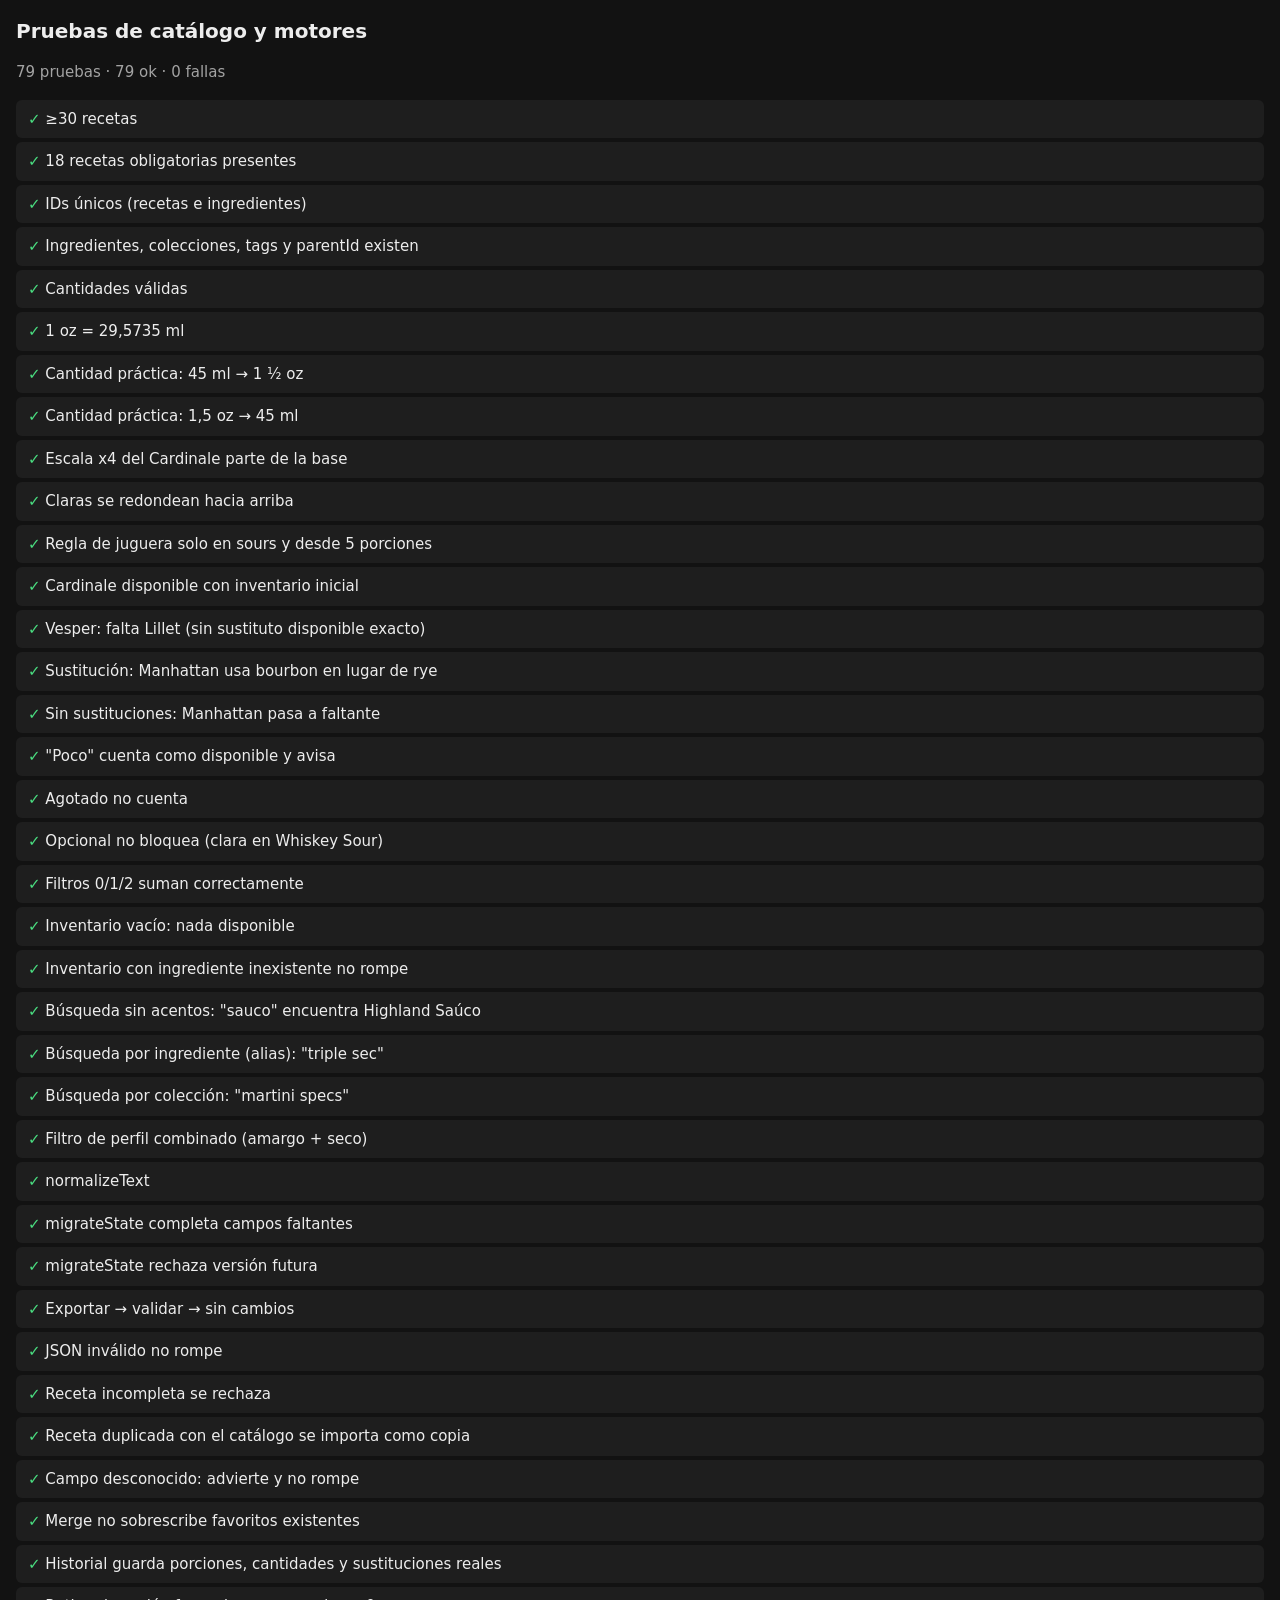
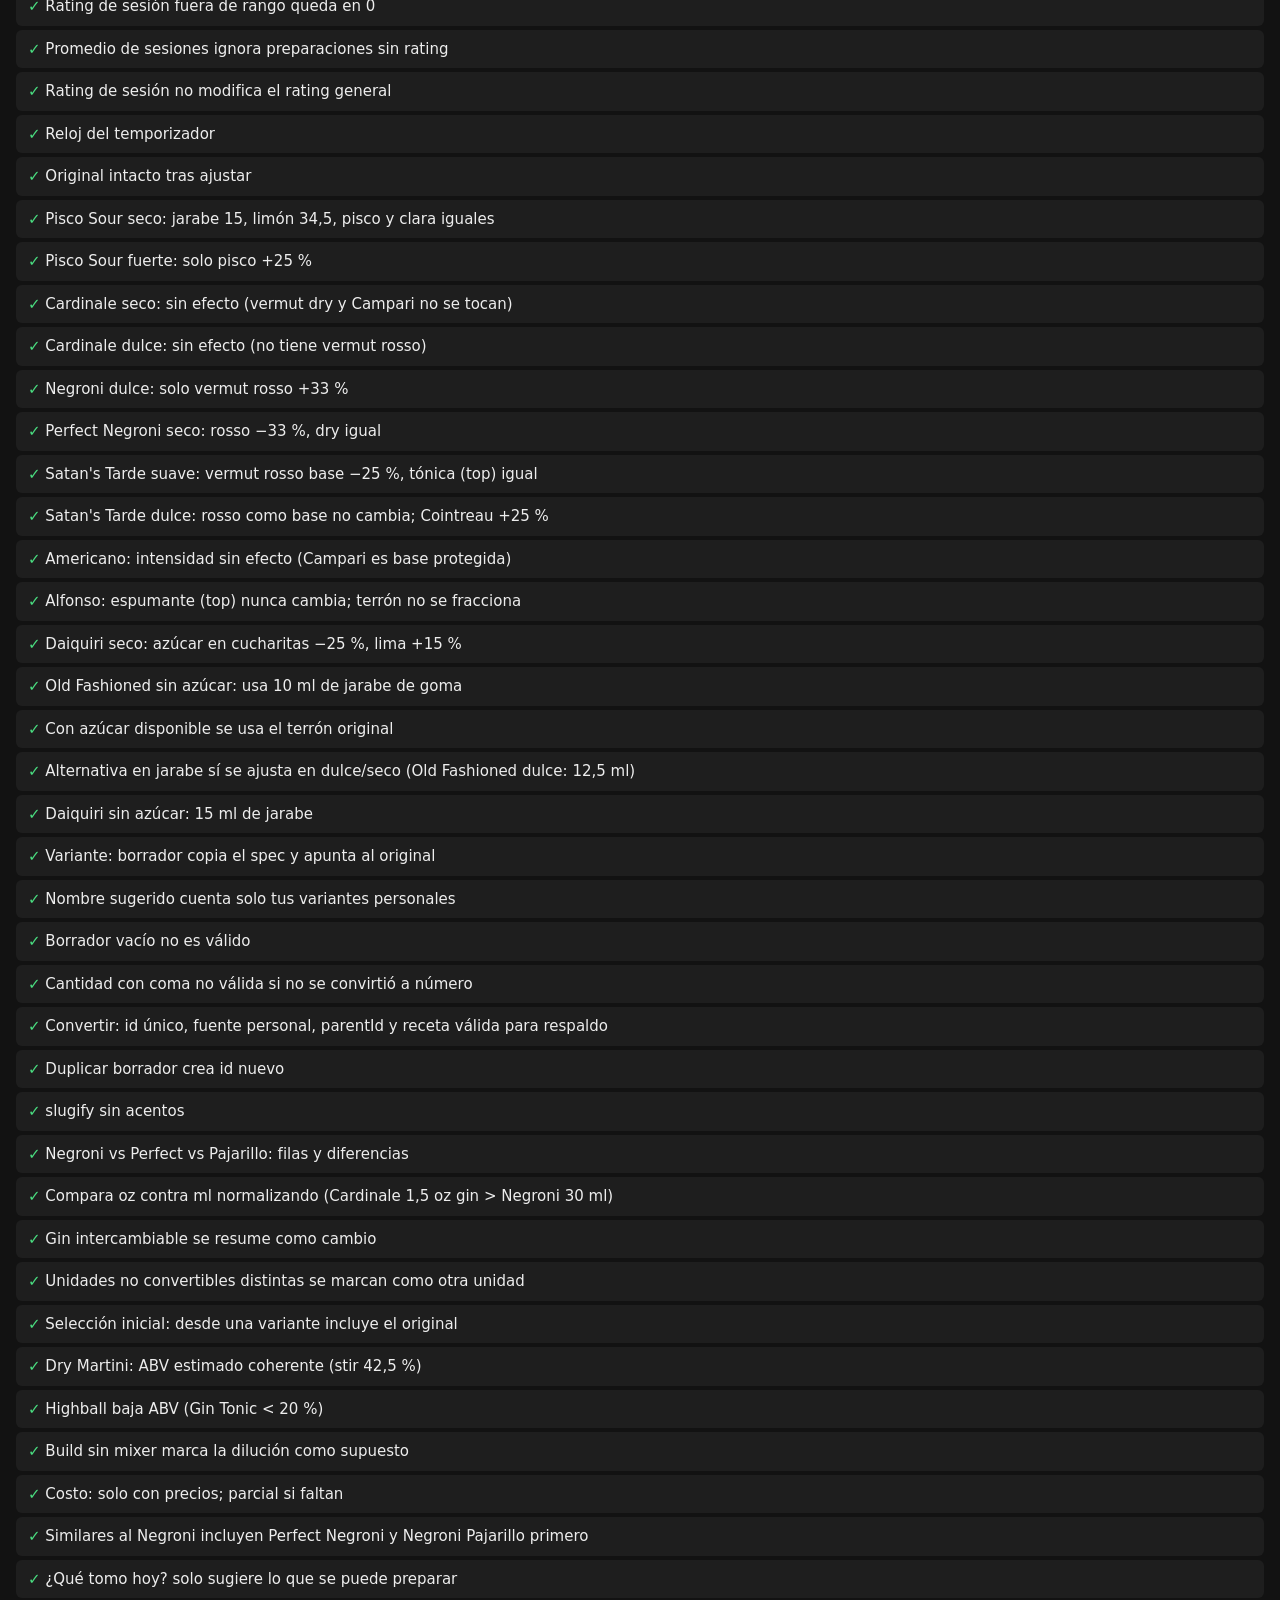
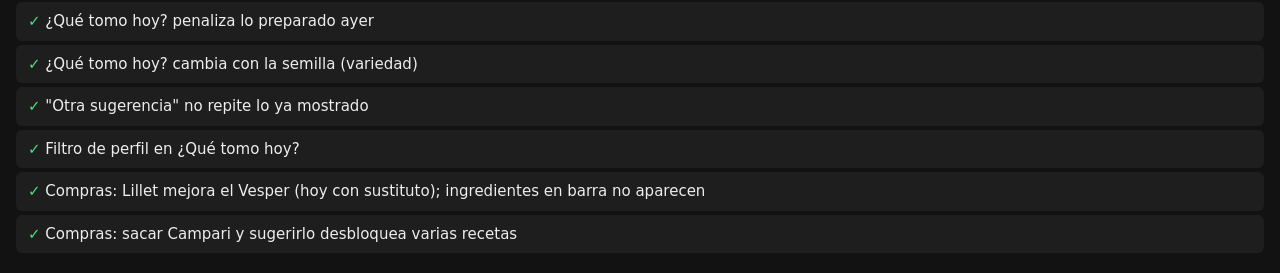
==== tests.html @ 16bae749 "Mi Barra de Autor: versión inicial (F1, F2 y F3) Cocktail manager personal sin backend para GitHub P" ====
<!doctype html>
<html lang="es">
<head>
  <meta charset="utf-8">
  <meta name="viewport" content="width=device-width, initial-scale=1">
  <title>Pruebas · Mi Barra de Autor</title>
  <style>
    :root { color-scheme: dark; --bg: #121212; --surface: #1E1E1E; --text: #EDEDED; --muted: #A3A3A3; --ok: #4ADE80; --fail: #F87171; --accent: #D97706; }
    body { margin: 0; padding: 16px; background: var(--bg); color: var(--text); font: 15px/1.5 system-ui, sans-serif; }
    h1 { font-size: 1.25rem; margin: 0 0 4px; }
    #summary { color: var(--muted); margin-bottom: 16px; }
    ul { list-style: none; padding: 0; margin: 0; }
    li { background: var(--surface); padding: 8px 12px; border-radius: 6px; margin-bottom: 4px; }
    .ok::before { content: "✓ "; color: var(--ok); }
    .fail::before { content: "✗ "; color: var(--fail); }
    .error { display: block; color: var(--fail); font-size: 0.875rem; }
  </style>
</head>
<body>
  <h1>Pruebas de catálogo y motores</h1>
  <p id="summary">Ejecutando…</p>
  <ul id="results"></ul>
  <script type="module">
    import { runTests } from "./js/tests.js";
    const results = runTests();
    const failed = results.filter((r) => !r.ok).length;
    document.getElementById("summary").textContent = `${results.length} pruebas · ${results.length - failed} ok · ${failed} fallas`;
    const list = document.getElementById("results");
    for (const r of results) {
      const li = document.createElement("li");
      li.className = r.ok ? "ok" : "fail";
      li.textContent = r.name;
      if (!r.ok) {
        const span = document.createElement("span");
        span.className = "error";
        span.textContent = r.error;
        li.appendChild(span);
      }
      list.appendChild(li);
    }
  </script>
</body>
</html>
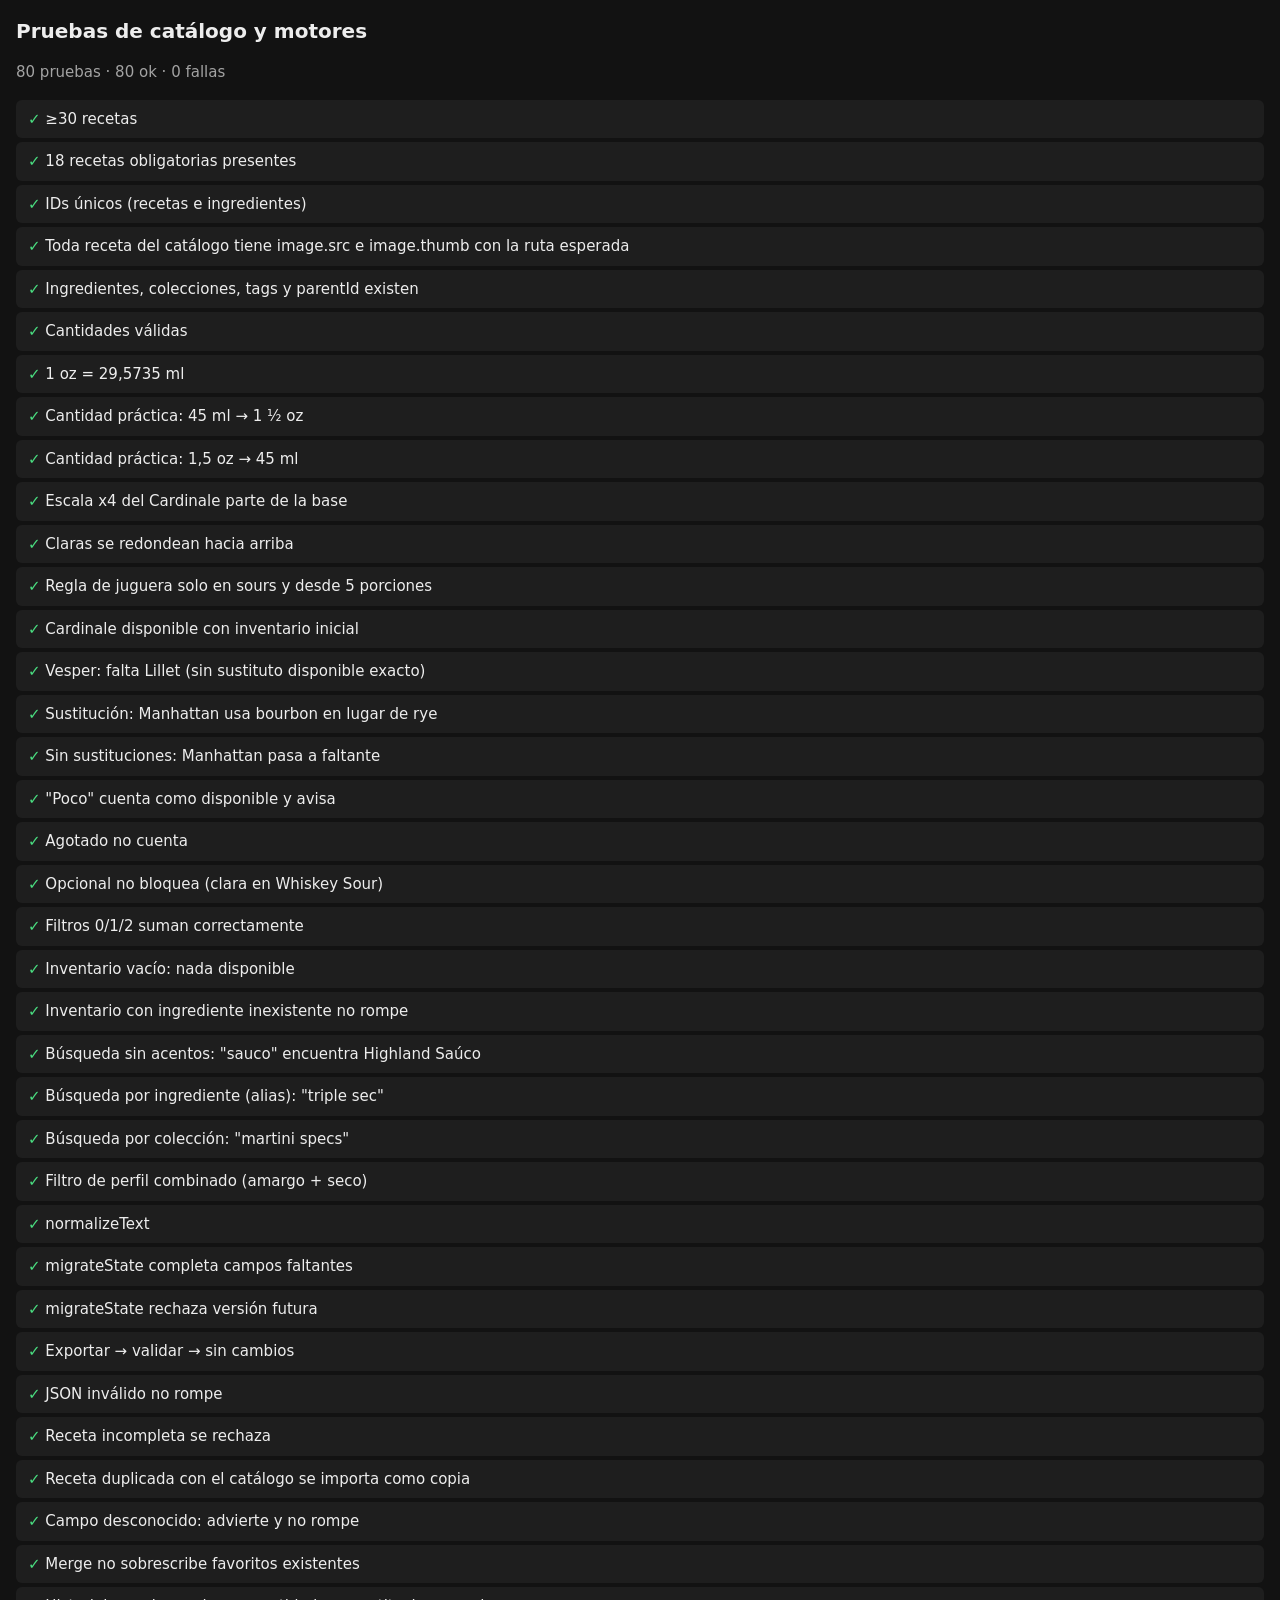
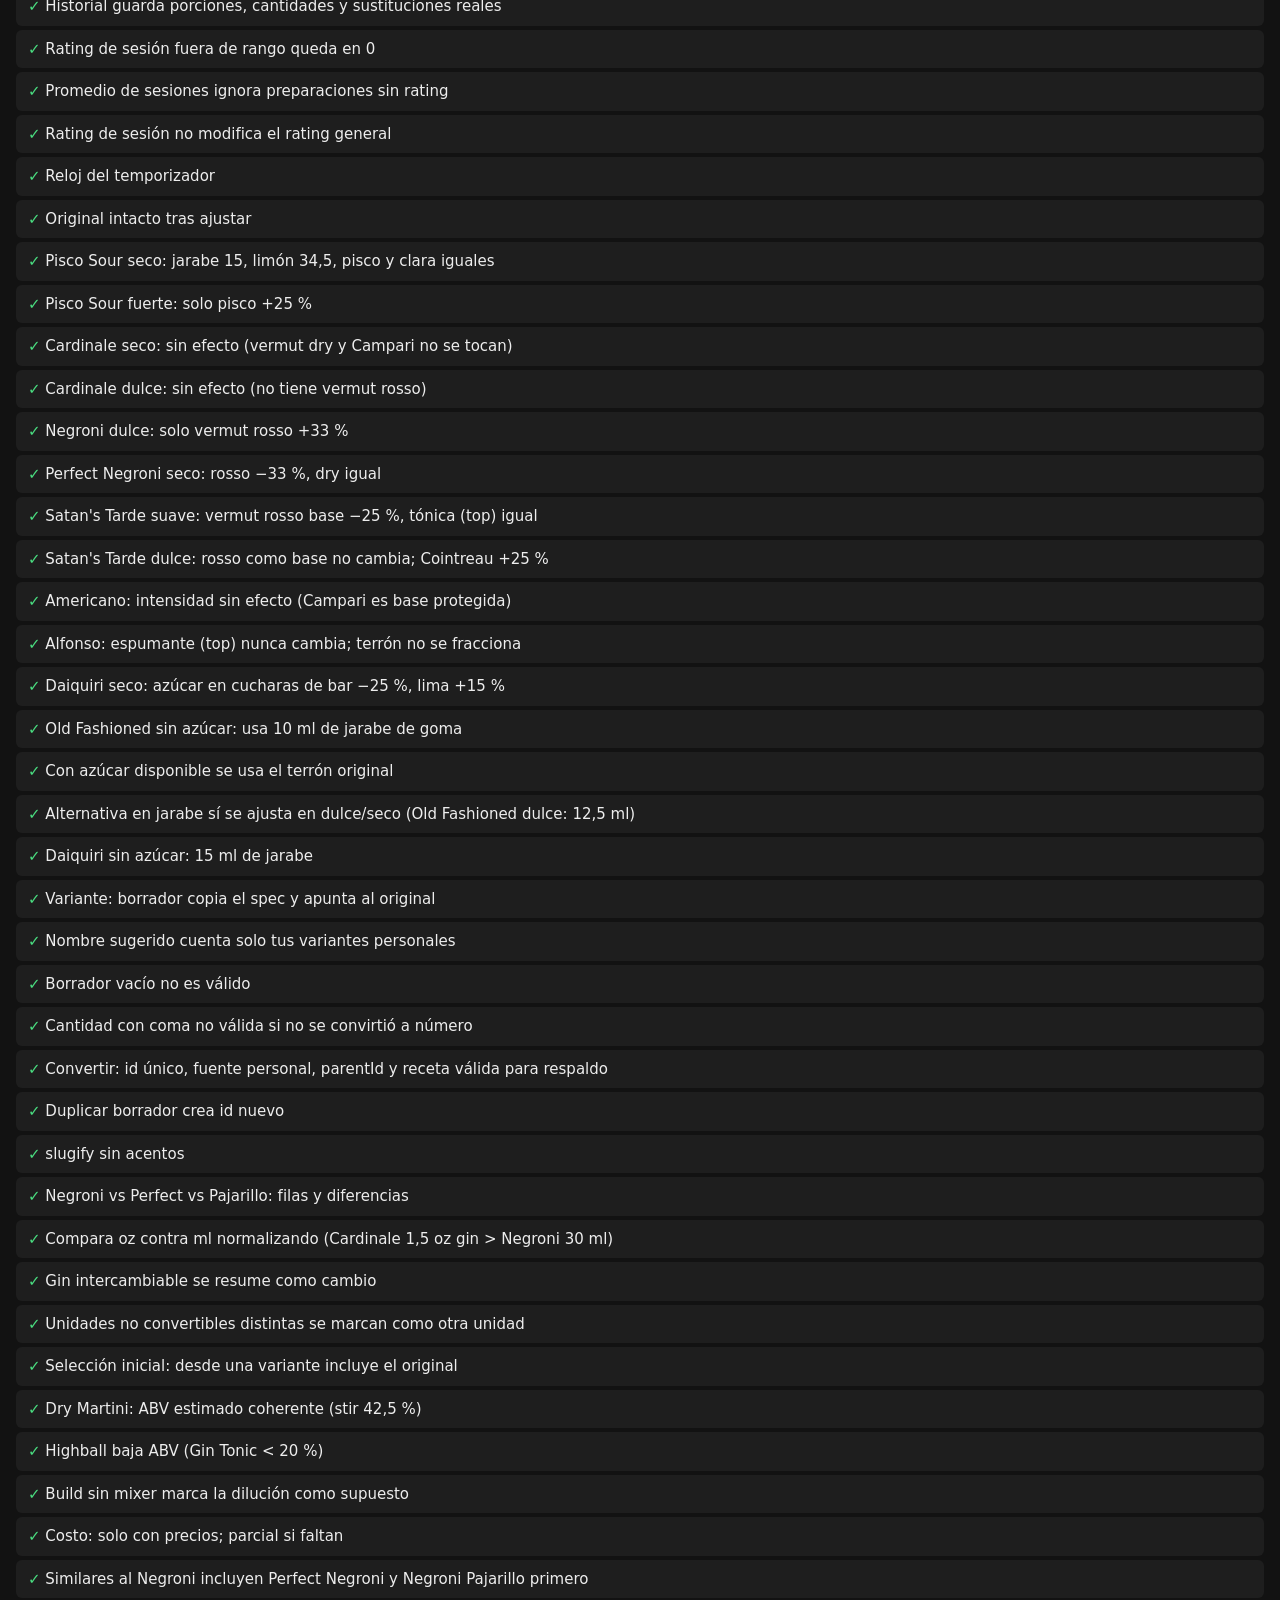
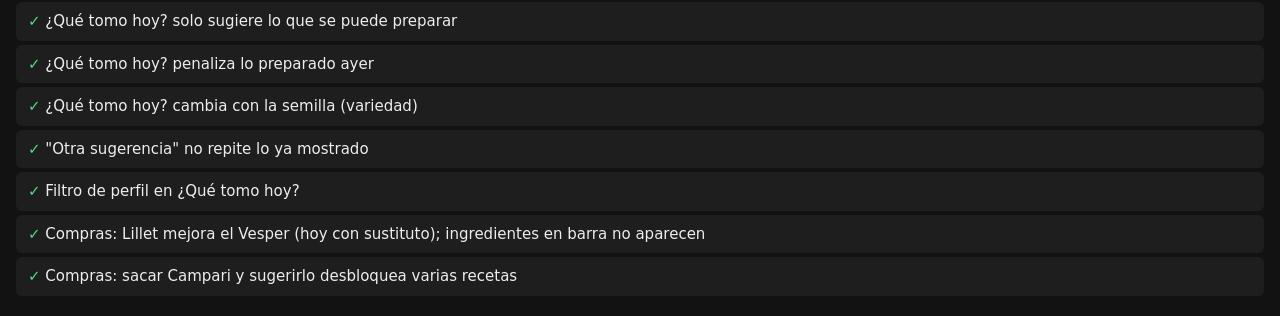
==== commit fb729a0b: "Marca en minúsculas (barra de autor), sin mayúsculas sostenidas, sin diminutivos, menos negritas; en" ====
--- a/tests.html
+++ b/tests.html
@@ -3,7 +3,7 @@
 <head>
   <meta charset="utf-8">
   <meta name="viewport" content="width=device-width, initial-scale=1">
-  <title>Pruebas · Mi Barra de Autor</title>
+  <title>Pruebas · barra de autor</title>
   <style>
     :root { color-scheme: dark; --bg: #121212; --surface: #1E1E1E; --text: #EDEDED; --muted: #A3A3A3; --ok: #4ADE80; --fail: #F87171; --accent: #D97706; }
     body { margin: 0; padding: 16px; background: var(--bg); color: var(--text); font: 15px/1.5 system-ui, sans-serif; }
